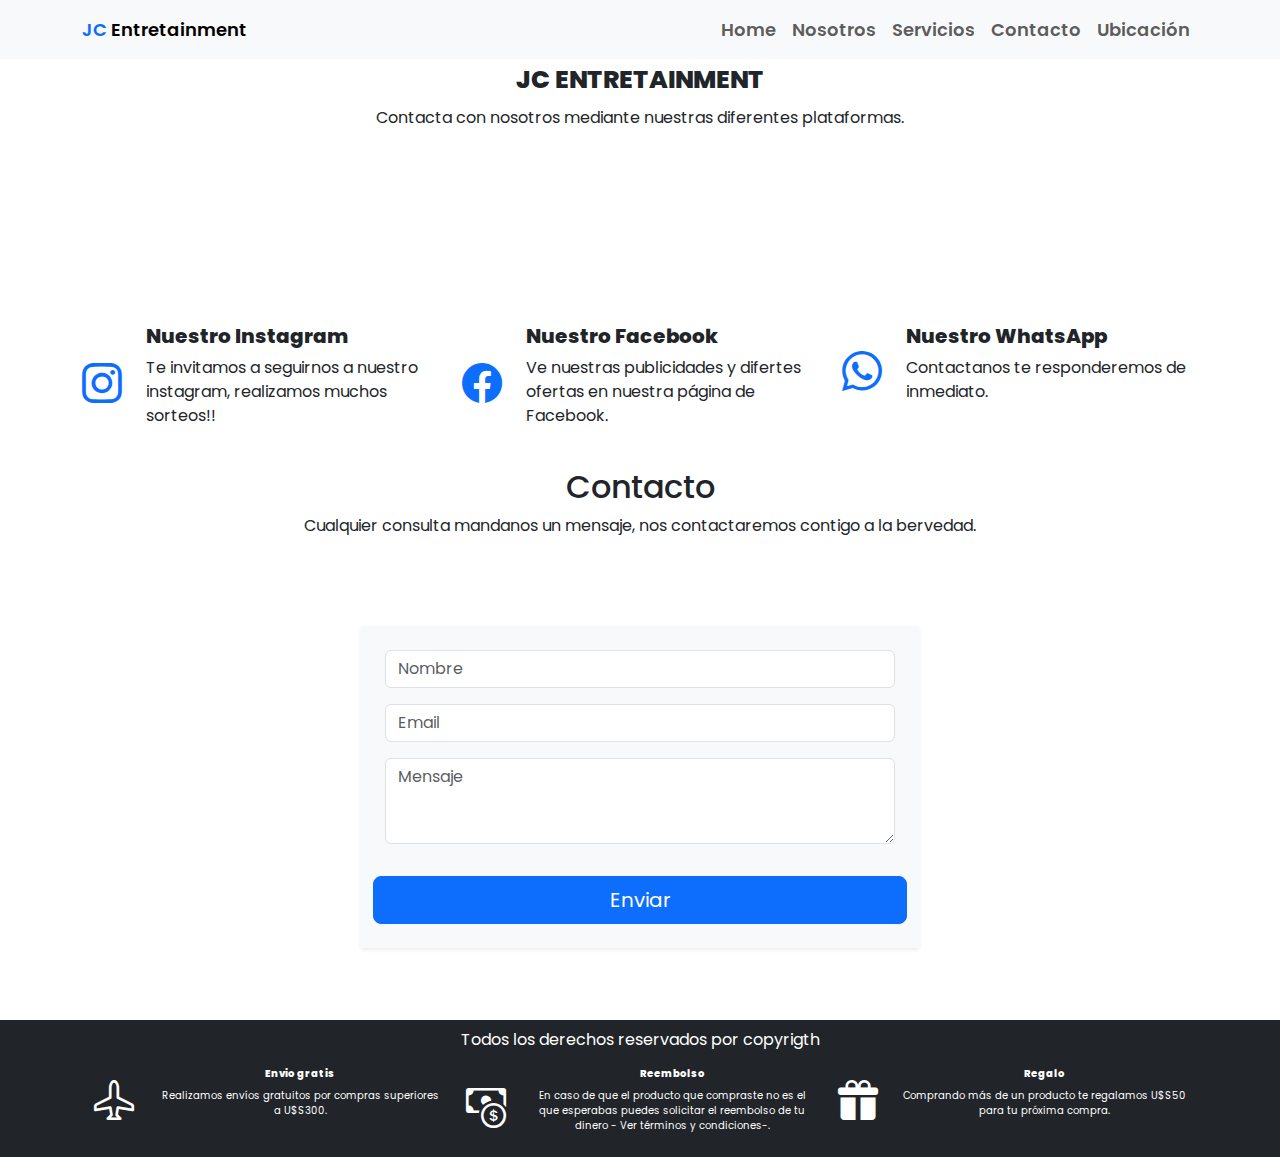
==== paginas/contacto.html @ 91ec6abf "cierre" ====
<!DOCTYPE html>
<html lang="es">
<head>
    <meta charset="UTF-8">
    <meta name="viewport" content="width=device-width, initial-scale=1.0">
    <title>JCENTRETAINMENT</title>
    <link href="https://cdn.jsdelivr.net/npm/bootstrap@5.3.3/dist/css/bootstrap.min.css" rel="stylesheet" integrity="sha384-QWTKZyjpPEjISv5WaRU9OFeRpok6YctnYmDr5pNlyT2bRjXh0JMhjY6hW+ALEwIH" crossorigin="anonymous">
    <link rel="stylesheet" href="https://cdn.jsdelivr.net/npm/bootstrap-icons@1.11.3/font/bootstrap-icons.min.css">
    <link rel="stylesheet" href="/estilo.css">
</head>
<body>

    <nav class="navbar navbar-expand-lg navbar-light bg-light fixed-top">
        <div class="container">
            <a href="#" class="navbar-brand"> <span class="text-primary"> JC </span>Entretainment</a>
            <button class="navbar-toggler" type="button" data-bs-toggle="collapse"
                    data-bs-target="#navbar-start" aria-controls="navbar-start" aria-expanded="false" aria-label="Toggle navigation">
                <span class="navbar-toggler-icon"></span>
            </button>
            <div class="collapse navbar-collapse" id="navbar-start">
                <ul class="navbar-nav ms-auto mb-2 mb-lg-0">
                    <li class="nav-item">
                        <a class="nav-link" href="/./index.html">Home</a>
                    </li>
                    <li class="nav-item">
                        <a class="nav-link" href="/./paginas/nosotros.html">Nosotros</a>
                    </li>
                    <li class="nav-item">
                        <a class="nav-link" href="/./paginas/servicios.html">Servicios</a>
                    </li>
                    <li class="nav-item">
                        <a class="nav-link" href="/./paginas/contacto.html">Contacto</a>
                    </li>
                    <li class="nav-item">
                        <a class="nav-link" href="/./paginas/ubicacion.html">Ubicación</a>
                    </li>
                </ul>
            </div>
        </div>
    </nav>

    <section class="banner">

        <div class="container">

            <div class="row">

                <div class="col-md-12 text-center">
                    <div class="secction-header text-center pb-2 pb-lg-5">
                        <h2 class="jcentretainment"><span class="text-primary2"> JC </span> <span class="text-primary2">Entretainment</span> </h2>
                        <p>
                            Contacta con nosotros mediante nuestras diferentes plataformas.
                        </p>
                    </div>
                    
                    
                    
                </div>
            </div>
        </div>
    </section>

    <section class="section-icons">

        <div class="container">
            <div class="row">
                <div class="col-12 col-md-12 col-lg-4 box-icons">
                    <div class="d-flex align-items-center">
                        <a href="https://www.instagram.com/" target="_blank" rel="noopener noreferrer"><i class="bi bi-instagram"></i></a>
                        <div class="ms-4">
                            <h3>Nuestro Instagram</h3>
                            <p>
                                Te invitamos a seguirnos a nuestro instagram, realizamos muchos sorteos!!
                            </p>
                        </div>
                    </div>
                </div>
                <div class="col-12 col-md-12 col-lg-4 box-icons">
                    <div class="d-flex align-items-center">
                        <a href="https://es-la.facebook.com/ " target="_blank" rel="noopener noreferrer"><i class="bi bi-facebook"></i></a>
                        <div class="ms-4">
                            <h3>Nuestro Facebook</h3>
                            <p>
                                Ve nuestras publicidades y difertes ofertas en nuestra página de Facebook.
                            </p>
                        </div>
                    </div>
                </div>
                <div class="col-12 col-md-12 col-lg-4 box-icons">
                    <div class="d-flex align-items-center">
                        <a href="https://web.whatsapp.com/" target="_blank" rel="noopener noreferrer"><i class="bi bi-whatsapp"></i></a>
                        <div class="ms-4">
                            <h3>Nuestro WhatsApp</h3>
                            <p>
                                Contactanos te responderemos de inmediato.
                            </p>
                        </div>
                    </div>
                </div>
    
            </div>
        </div>
    
        </section>
    

<br>


    <section class="contact">
        <div class="container mb-3 mb-lg-5">

            <div class="row">
                <div class="col-md-12">
                    <div class="secction-header text-center pb-2 pb-lg-5">
                        <h2>Contacto</h2>
                        <p>
                            Cualquier consulta mandanos un mensaje, nos contactaremos contigo a la bervedad. 
                        </p>
                    </div>
                </div>
            </div>

            <div class="d-flex justify-content-center">
                <div class="col-12 col-md-12 col-lg-6 pt-4 pb-4">
                    <form action="#" class="bg-light p-4 m-autp shadow-sm">
                        <div class="row">
                            <div class="col-md-12">
                                <div class="mb-3">
                                    <input class="form-control" placeholder="Nombre" type="text" required >
                                </div>
                            </div>     
                            <div class="col-md-12">
                                <div class="mb-3">
                                    <input class="form-control" placeholder="Email" type="email" required >
                                </div>
                            </div>     
                            <div class="col-md-12">
                                <div class="mb-3">
                                    <textarea class="form-control" placeholder="Mensaje" rows="3" required></textarea>
                                </div>
                            </div>  
                            <button class="btn btn-primary btn-lg btn-block mt-3" type="button">Enviar</button>
                            
                        </div>
                    </form>
                </div>
            </div>
        </div>
    </section>

    <footer class="bg-dark p-2 text-center">
        <div class="container">
            <p class="text-white">Todos los derechos reservados por copyrigth</p>

            <div class="container">
                <div class="row">
                    <div class="col-12 col-md-12 col-lg-4 box-icons2">
                        <div class="d-flex align-items-center">
                                <i class="bi bi-airplane"></i>
                            <div class="ms-4">
                                <h3>Envio gratis</h3>
                                <p>
                                    Realizamos envíos gratuitos por compras superiores a U$S300.
                                </p>
                            </div>
                        </div>
                    </div>
                    <div class="col-12 col-md-12 col-lg-4 box-icons2">
                        <div class="d-flex align-items-center">
                                <i class="bi bi-cash-coin"></i>
                            <div class="ms-4">
                                <h3>Reembolso</h3>
                                <p>
                                    En caso de que el producto que compraste no es el que esperabas puedes solicitar el reembolso de tu dinero - Ver términos y condiciones-.
                                </p>
                            </div>
                        </div>
                    </div>
                    <div class="col-12 col-md-12 col-lg-4 box-icons2">
                        <div class="d-flex align-items-center">
                                <i class="bi bi-gift-fill"></i>
                            <div class="ms-4">
                                <h3>Regalo</h3>
                                <p>
                                    Comprando más de un producto te regalamos U$S50 para tu próxima compra.
                                </p>
                            </div>
                        </div>
                    </div>
        
                </div>
            </div>
        

        </div>

    </footer>



    <script src="https://cdn.jsdelivr.net/npm/bootstrap@5.3.3/dist/js/bootstrap.bundle.min.js" integrity="sha384-YvpcrYf0tY3lHB60NNkmXc5s9fDVZLESaAA55NDzOxhy9GkcIdslK1eN7N6jIeHz" crossorigin="anonymous"></script>
    

</body>
</html>
---- estilo.css ----
@import url('https://fonts.googleapis.com/css2?family=Poppins:wght@400; 500; 600; 700; 800&display=swap');

*{
    font-family: "Poppins", sans-serif;      
}


.navbar a{
    font-weight: 600;
    font-size: 18px;
}

.carousel-item {
    min-height: 400px;
}

.carousel-caption {
    bottom: 220px;
    z-index: 2;
}


.carousel-caption h5 {
    font-size: 70px;
    font-weight: 600;
    text-transform: uppercase;
    margin-top: 25px;
}

.carousel-caption p {

    width: 60%;
    margin: 10px auto;
    font-size: 18px;
}

.carousel-inner::before {

    content: " ";
    position: absolute;
    width: 100%;
    height: 100%;
    top: 0;
    left: 0;
    background: rgba(0, 0, 0, 0.4);
    z-index: 1;
}

.services {

padding: 80px 0;
}

.bg-car1 {
    background-image: linear-gradient(
        rgba(0,0,0,0.5),
        rgba(0,0,0,0.5)
    ), url(img/smartphone-3149992_1280.jpg);
    background-position: center center;
    background-repeat: no-repeat;
    background-size:cover ;
}

.bg-car2 {
    background-image: linear-gradient(
        rgba(0,0,0,0.5),
        rgba(0,0,0,0.5)
    ), url(img/prod\ 3.png);
    background-position: center center;
    background-repeat: no-repeat;
    background-size:cover ;
}

.bg-car3 {
    background-image: linear-gradient(
        rgba(0,0,0,0.5),
        rgba(0,0,0,0.5)
    ), url(img/prod\ 5.png);
    background-position: center center;
    background-repeat: no-repeat;
    background-size:cover ;
}

.box-icons i {
    font-size: 40px
}

.box-icons h3 {

    font-size: 20px ;
    font-weight: 800;
}

.box-icons2 i {
    font-size: 40px;
    color: white;
    
}

.box-icons2 p {
    font-size: 10px;
    color: white;
    
}


.box-icons2 h3 {

    font-size: 10px ;
    font-weight: 800;
    color: white;
}


.product {
    padding: 80px 0;

}
.card img {
    width: 150px;
    height: 150px;
}

.banner {
    padding: 50px 0;
    margin-bottom: 80px;
    background-color: white;
}

.banner h2 { 
    font-size: 40px;
    text-transform: uppercase;
    font-weight: 800;
}


.banner img {
    width: 300px;
}

@media (max-width: 767px) {
    .carousel-item img {
        min-height: 500px;
    }
.carousel-item img { 
    height: 500px;
}

.carousel-caption {
    bottom: 30px;
}

.carousel-caption h5 {
    font-size: 50px;
    margin-top: 0;
}

.carousel-caption p {
    width: 100%;
    font-size: 16px;
}

.services {
    padding: 30px 0;
}

.product {
    padding: 30px 0 0;

    

}

}
.container2 { 
    margin-top: 30px;
}

.text-primary2 {
        font-size: 25px;
        
}
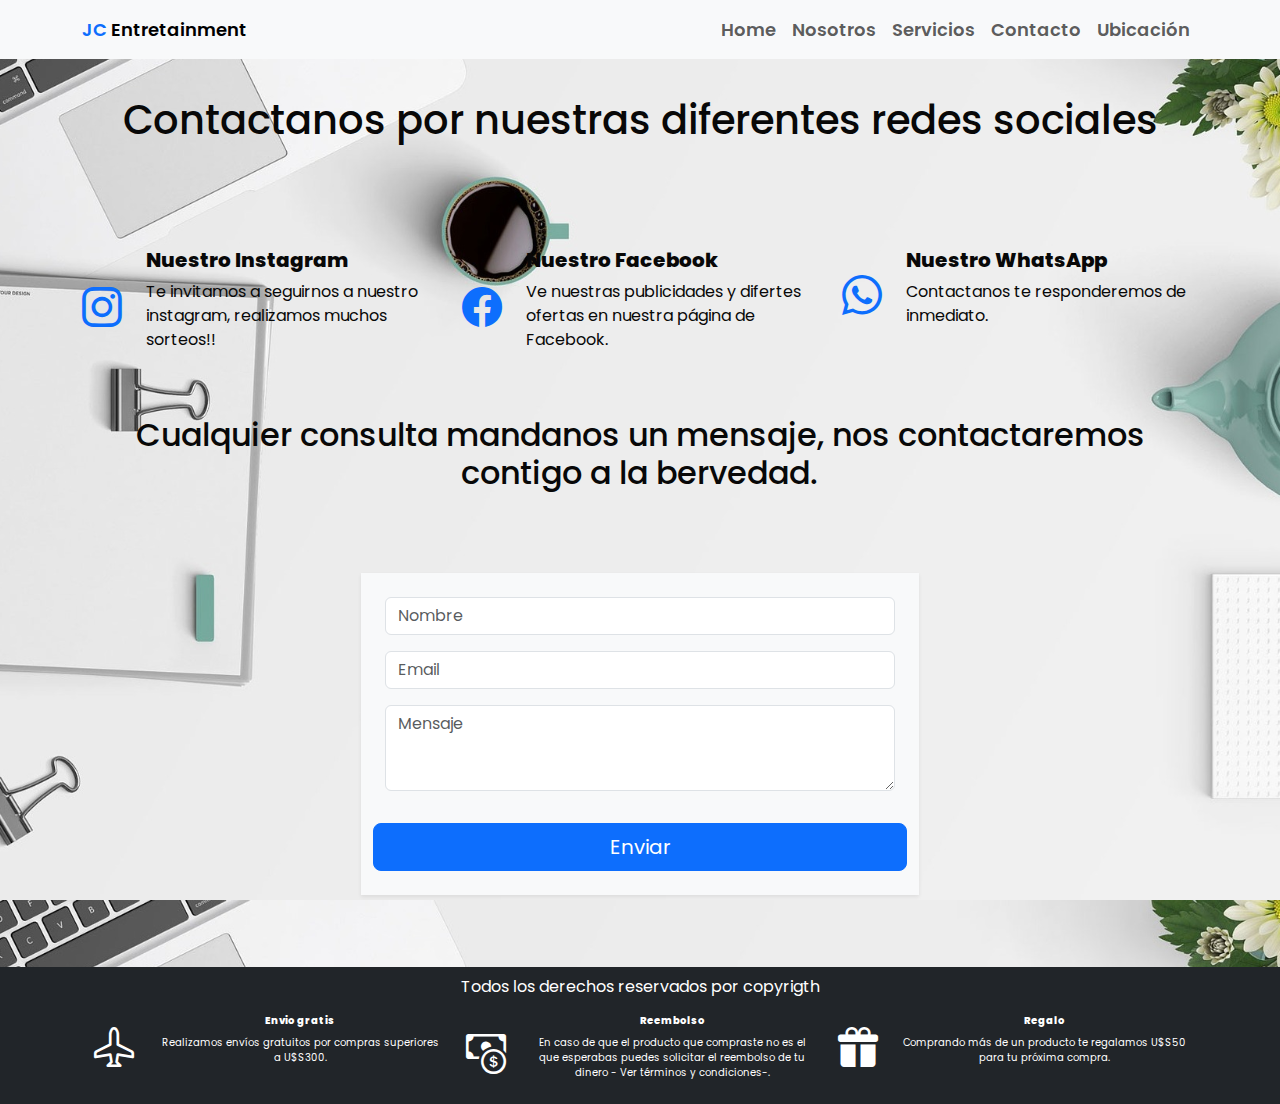
==== commit 912535df: "paginas" ====
--- a/paginas/contacto.html
+++ b/paginas/contacto.html
@@ -6,9 +6,9 @@
     <title>JCENTRETAINMENT</title>
     <link href="https://cdn.jsdelivr.net/npm/bootstrap@5.3.3/dist/css/bootstrap.min.css" rel="stylesheet" integrity="sha384-QWTKZyjpPEjISv5WaRU9OFeRpok6YctnYmDr5pNlyT2bRjXh0JMhjY6hW+ALEwIH" crossorigin="anonymous">
     <link rel="stylesheet" href="https://cdn.jsdelivr.net/npm/bootstrap-icons@1.11.3/font/bootstrap-icons.min.css">
-    <link rel="stylesheet" href="/estilo.css">
+    <link rel="stylesheet" href="/./estilo.css">
 </head>
-<body>
+<body class="bodynoso2">
 
     <nav class="navbar navbar-expand-lg navbar-light bg-light fixed-top">
         <div class="container">
@@ -20,46 +20,38 @@
             <div class="collapse navbar-collapse" id="navbar-start">
                 <ul class="navbar-nav ms-auto mb-2 mb-lg-0">
                     <li class="nav-item">
-                        <a class="nav-link" href="/./index.html">Home</a>
+                        <a class="nav-link" href="../index.html">Home</a>
                     </li>
                     <li class="nav-item">
-                        <a class="nav-link" href="/./paginas/nosotros.html">Nosotros</a>
+                        <a class="nav-link" href="nosotros.html">Nosotros</a>
                     </li>
                     <li class="nav-item">
-                        <a class="nav-link" href="/./paginas/servicios.html">Servicios</a>
+                        <a class="nav-link" href="servicios.html">Servicios</a>
                     </li>
                     <li class="nav-item">
-                        <a class="nav-link" href="/./paginas/contacto.html">Contacto</a>
+                        <a class="nav-link" href="#">Contacto</a>
                     </li>
                     <li class="nav-item">
-                        <a class="nav-link" href="/./paginas/ubicacion.html">Ubicación</a>
+                        <a class="nav-link" href="ubicacion.html">Ubicación</a>
                     </li>
                 </ul>
             </div>
         </div>
     </nav>
-
-    <section class="banner">
-
-        <div class="container">
-
-            <div class="row">
-
-                <div class="col-md-12 text-center">
-                    <div class="secction-header text-center pb-2 pb-lg-5">
-                        <h2 class="jcentretainment"><span class="text-primary2"> JC </span> <span class="text-primary2">Entretainment</span> </h2>
-                        <p>
-                            Contacta con nosotros mediante nuestras diferentes plataformas.
-                        </p>
-                    </div>
-                    
-                    
-                    
-                </div>
+<br>
+<br>
+<br>
+<br>
+    <div class="row">
+        <div class="col-md-12">
+            <div class="secction-header text-center pb-2 pb-lg-5">
+                <h1>Contactanos por nuestras diferentes redes sociales</h1>
+                
             </div>
         </div>
-    </section>
-
+    </div>
+<br>
+<br>
     <section class="section-icons">
 
         <div class="container">
@@ -105,6 +97,7 @@
     
 
 <br>
+<br>
 
 
     <section class="contact">
@@ -113,10 +106,8 @@
             <div class="row">
                 <div class="col-md-12">
                     <div class="secction-header text-center pb-2 pb-lg-5">
-                        <h2>Contacto</h2>
-                        <p>
-                            Cualquier consulta mandanos un mensaje, nos contactaremos contigo a la bervedad. 
-                        </p>
+                        <h2>Cualquier consulta mandanos un mensaje, nos contactaremos contigo a la bervedad. </h2>
+                        
                     </div>
                 </div>
             </div>
--- a/estilo.css
+++ b/estilo.css
@@ -181,3 +181,30 @@
         
 }
 
+.bodynoso {
+    height: 100vh;
+    background-color: rgb(237, 242, 246);
+    background-image: url( img/celular13.jpg);
+    background-size: cover;
+    background-position: center;
+    color: aliceblue;
+    }
+
+
+    .bodynoso2 {
+        height: 100vh;
+        background-color: rgb(9, 9, 9);
+        background-image: url( img/movil14.jpg);
+        background-size: cover;
+        background-position: center;
+        color: rgb(8, 8, 8);
+        }
+
+        .bodynoso3 {
+            height: 100vh;
+            background-color: rgb(9, 9, 9);
+            
+            background-size: cover;
+            background-position: center;
+            color: rgb(154, 151, 151);
+            }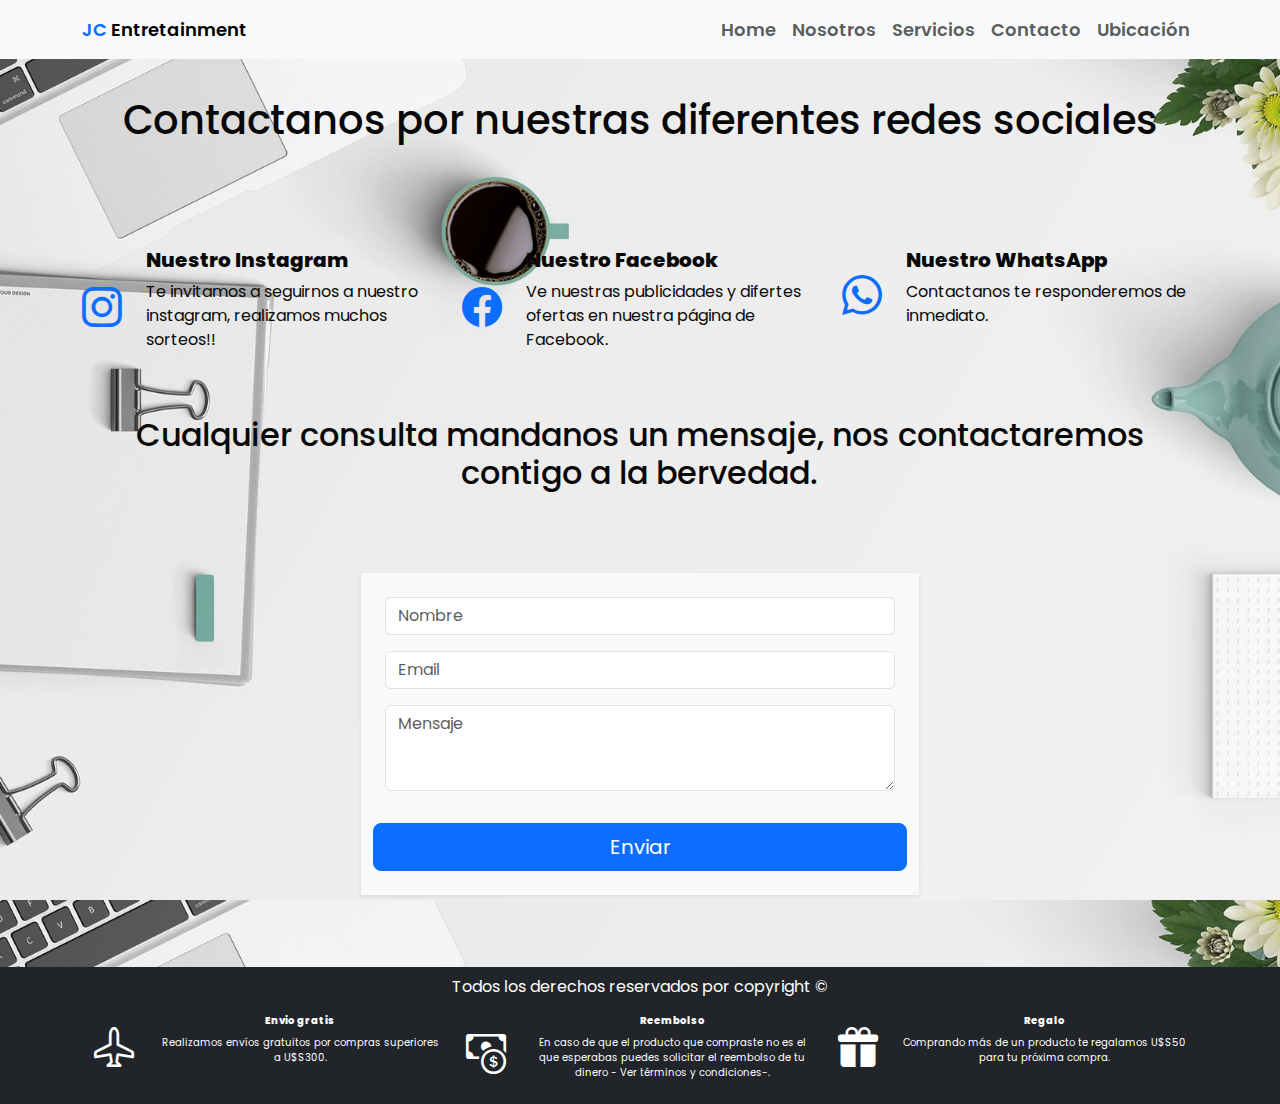
==== commit b8963bfb: "index" ====
--- a/paginas/contacto.html
+++ b/paginas/contacto.html
@@ -6,7 +6,7 @@
     <title>JCENTRETAINMENT</title>
     <link href="https://cdn.jsdelivr.net/npm/bootstrap@5.3.3/dist/css/bootstrap.min.css" rel="stylesheet" integrity="sha384-QWTKZyjpPEjISv5WaRU9OFeRpok6YctnYmDr5pNlyT2bRjXh0JMhjY6hW+ALEwIH" crossorigin="anonymous">
     <link rel="stylesheet" href="https://cdn.jsdelivr.net/npm/bootstrap-icons@1.11.3/font/bootstrap-icons.min.css">
-    <link rel="stylesheet" href="/./estilo.css">
+    <link rel="stylesheet" href="../estilo.css">
 </head>
 <body class="bodynoso2">
 
@@ -142,7 +142,7 @@
 
     <footer class="bg-dark p-2 text-center">
         <div class="container">
-            <p class="text-white">Todos los derechos reservados por copyrigth</p>
+            <p class="text-white">Todos los derechos reservados por copyright © </p>
 
             <div class="container">
                 <div class="row">
